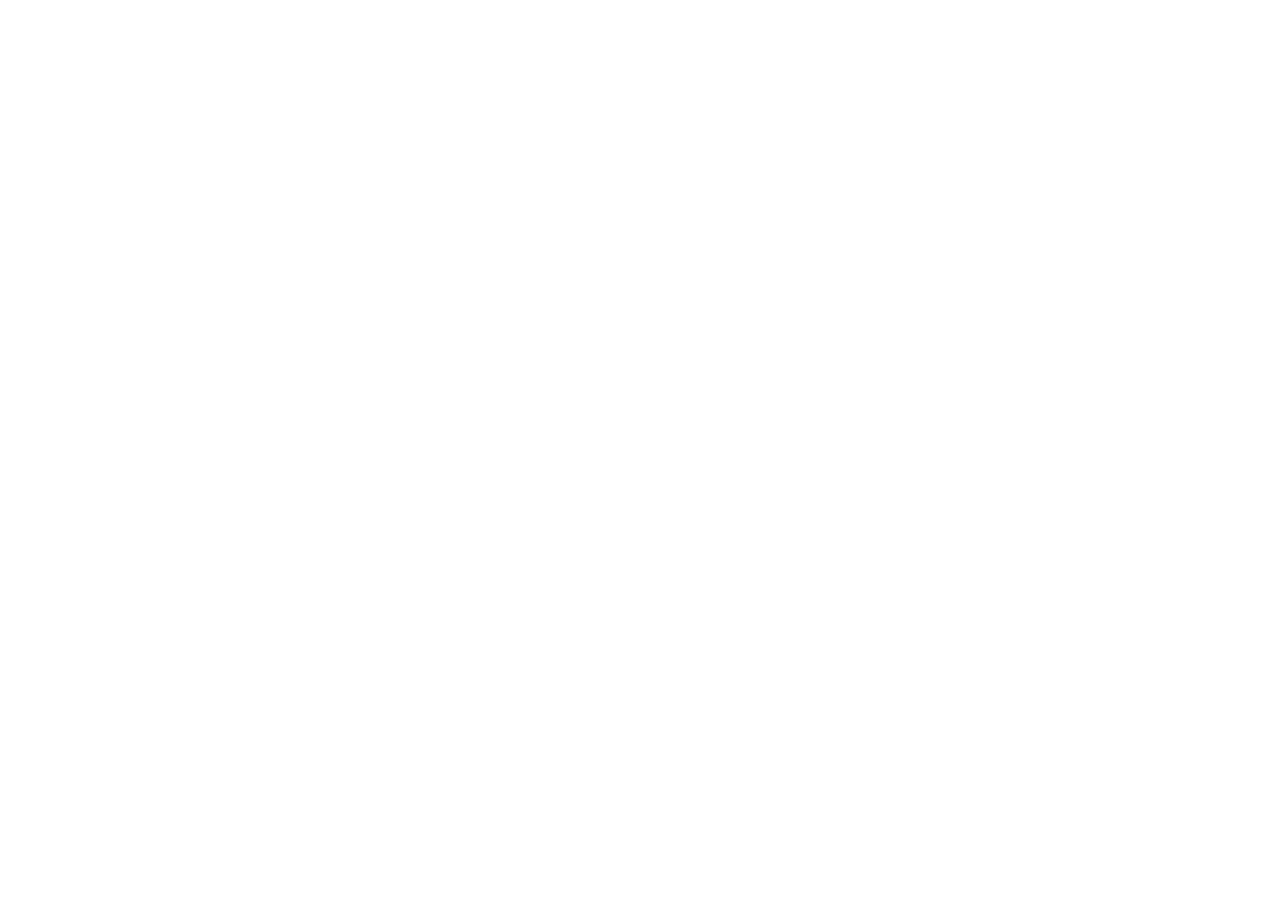
==== 02-random-color-palette/index.html @ d7356a70 "skeleton ready" ====
<!DOCTYPE html>
<html lang="en">
<head>
    <meta charset="UTF-8">
    <meta http-equiv="X-UA-Compatible" content="IE=edge">
    <meta name="viewport" content="width=device-width, initial-scale=1.0">
    <title>Document</title>
</head>
<body>
    
</body>
</html>
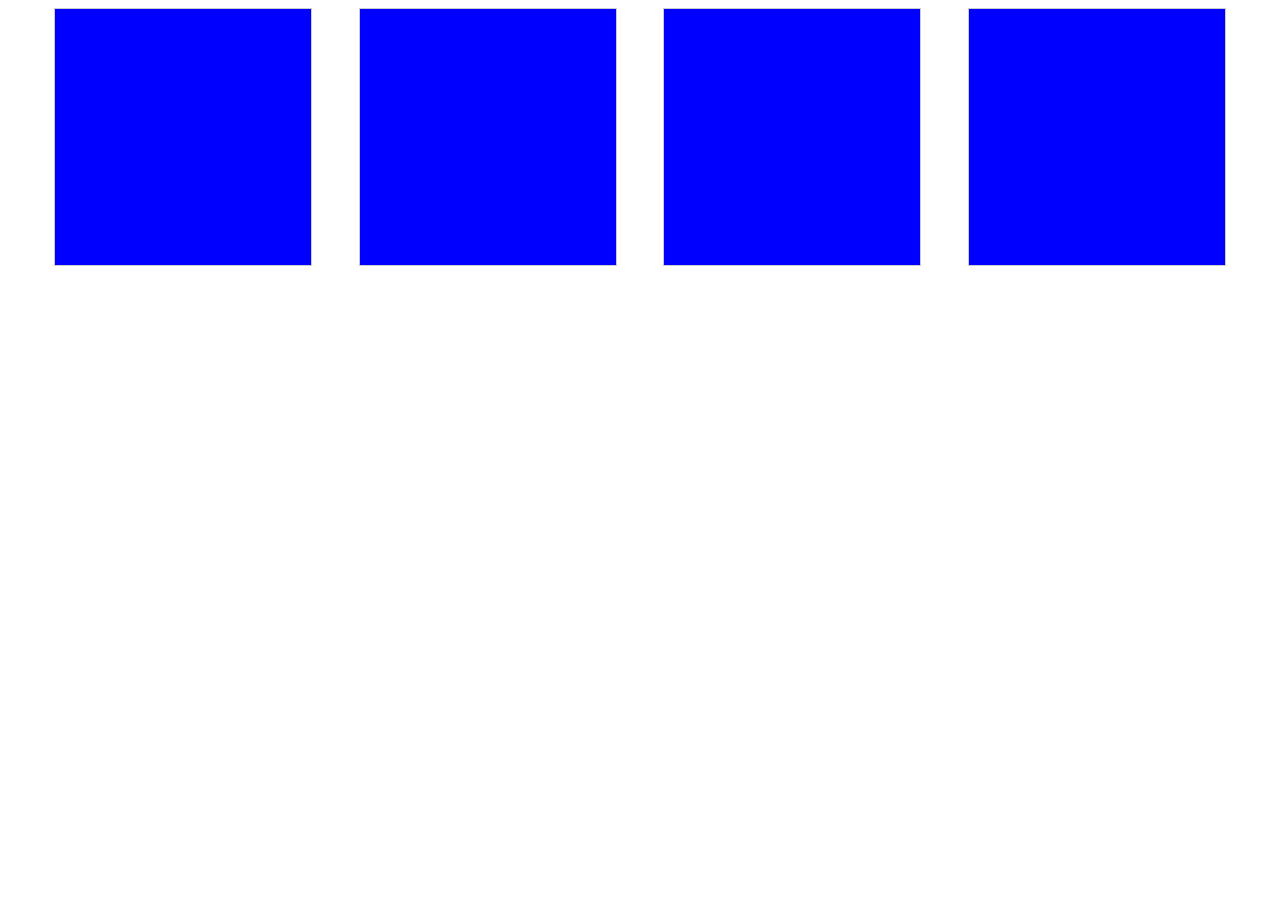
==== commit 820283ea: "rough design done" ====
--- a/02-random-color-palette/index.html
+++ b/02-random-color-palette/index.html
@@ -4,9 +4,17 @@
     <meta charset="UTF-8">
     <meta http-equiv="X-UA-Compatible" content="IE=edge">
     <meta name="viewport" content="width=device-width, initial-scale=1.0">
-    <title>Document</title>
+    <link rel="stylesheet" href="./css/style.css">
+    <title>Random Color Palette</title>
 </head>
 <body>
-    
+    <div class="wrapper">
+        <div class="palette"></div>
+        <div class="palette"></div>
+        <div class="palette"></div>
+        <div class="palette"></div>
+    </div>
 </body>
+
+<script src="./js/palette.js"></script>
 </html>--- a/02-random-color-palette/css/style.css
+++ b/02-random-color-palette/css/style.css
@@ -0,0 +1,14 @@
+:root {
+    font-size: 12px;
+}
+
+.wrapper {
+    display: flex;
+    justify-content: space-evenly;
+}
+
+.palette {
+    width: 20vw;
+    height: 20vw;
+    border: 1px solid #CCC;
+}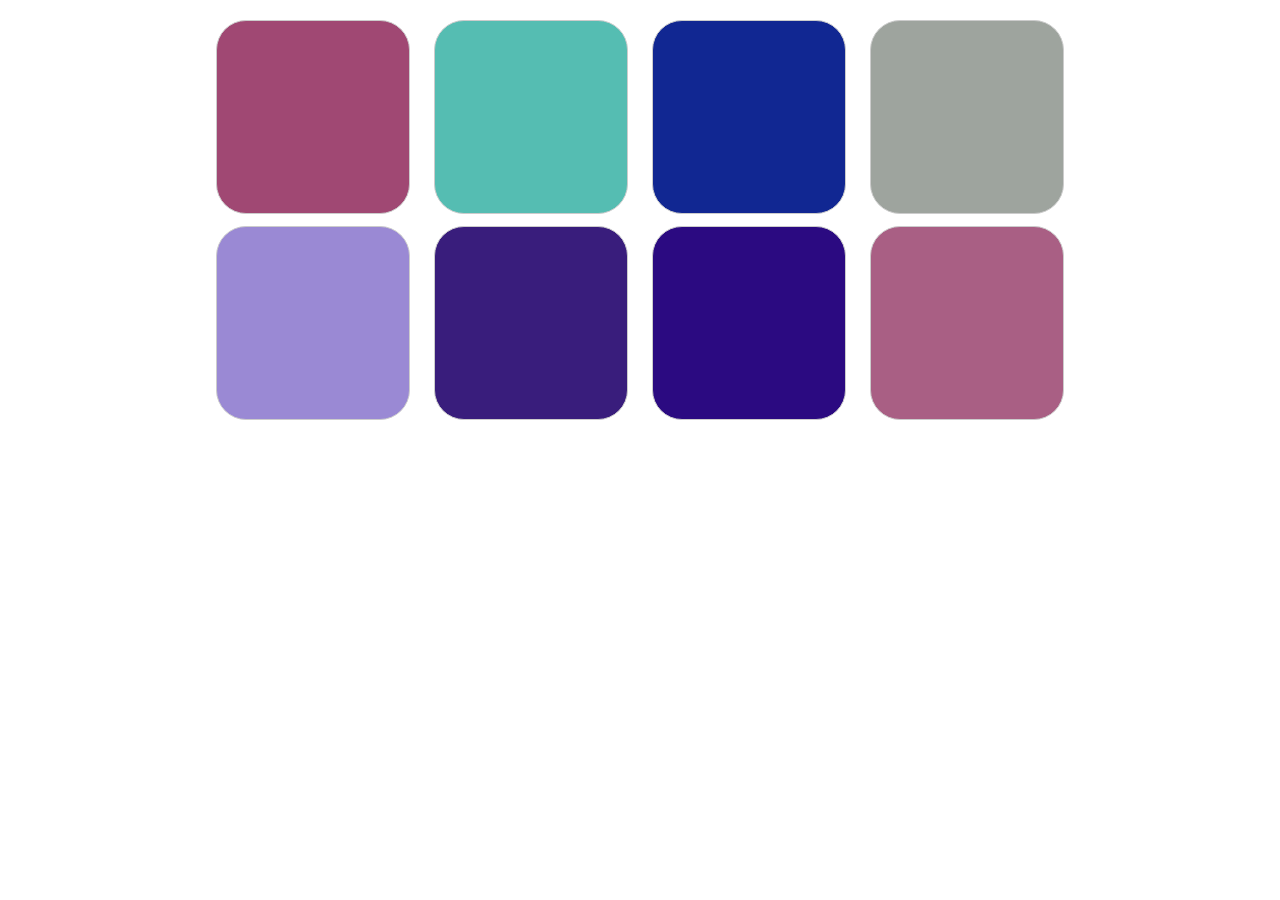
==== commit b153233e: "random color palette finished" ====
--- a/02-random-color-palette/index.html
+++ b/02-random-color-palette/index.html
@@ -9,10 +9,25 @@
 </head>
 <body>
     <div class="wrapper">
-        <div class="palette"></div>
-        <div class="palette"></div>
-        <div class="palette"></div>
-        <div class="palette"></div>
+        <div class="info hide">
+            copied :)
+        </div>
+        <div>
+            <div class="palette"></div>
+            <div class="palette"></div>
+        </div>
+        <div>
+            <div class="palette"></div>
+            <div class="palette"></div>
+        </div>
+        <div>
+            <div class="palette"></div>
+            <div class="palette"></div>
+        </div>
+        <div>
+            <div class="palette"></div>
+            <div class="palette"></div>
+        </div>
     </div>
 </body>
 
--- a/02-random-color-palette/css/style.css
+++ b/02-random-color-palette/css/style.css
@@ -4,11 +4,37 @@
 
 .wrapper {
     display: flex;
-    justify-content: space-evenly;
+    justify-content: center;
 }
 
 .palette {
-    width: 20vw;
-    height: 20vw;
+    width: 15vw;
+    height: 15vw;
     border: 1px solid #CCC;
+    border-radius: 30px;
+    margin: 12px;
+}
+
+.palette:hover {
+    cursor: pointer;
+    background-image: url(../icon/copy.svg);
+    background-repeat: no-repeat;
+    background-position: 50% 50%;
+}
+
+.info {
+    display: flex;
+    position: absolute;
+    justify-content: center;
+    align-items: center;
+    font-size: 20px;
+    width: 200px;
+    height: 40px;
+    color: white;
+    background-color: #000000a1;
+    border-radius: 15px;
+}
+
+.hide {
+    display: none;
 }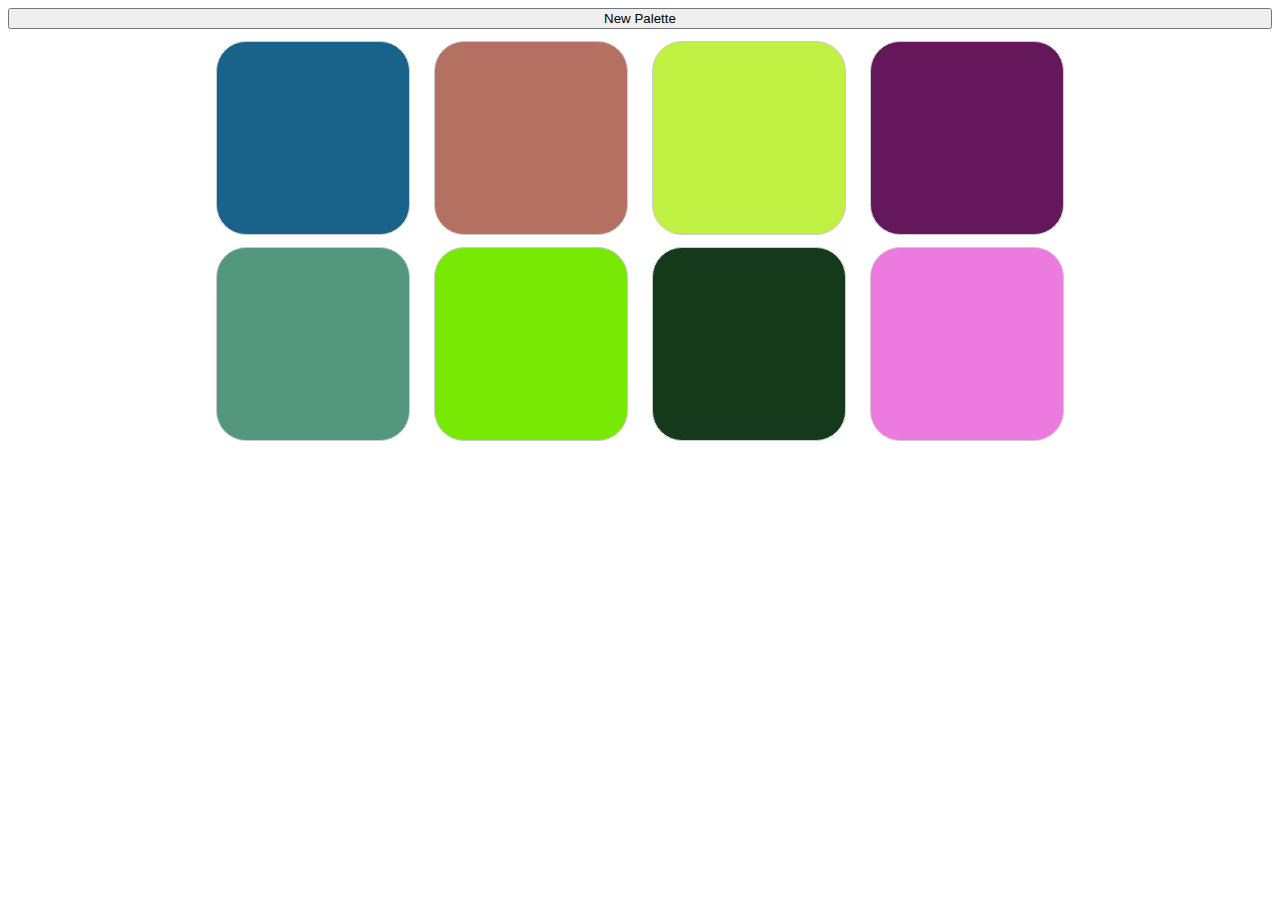
==== commit d433a004: "transition added and gif updated" ====
--- a/02-random-color-palette/index.html
+++ b/02-random-color-palette/index.html
@@ -9,24 +9,28 @@
 </head>
 <body>
     <div class="wrapper">
-        <div class="info hide">
-            copied :)
-        </div>
-        <div>
-            <div class="palette"></div>
-            <div class="palette"></div>
-        </div>
-        <div>
-            <div class="palette"></div>
-            <div class="palette"></div>
-        </div>
-        <div>
-            <div class="palette"></div>
-            <div class="palette"></div>
-        </div>
-        <div>
-            <div class="palette"></div>
-            <div class="palette"></div>
+        <input type="button" class="generate-btn" value="New Palette">
+        <div class="palettes">
+
+            <div class="info hide">
+                copied :)
+            </div>
+            <div>
+                <div class="palette"></div>
+                <div class="palette"></div>
+            </div>
+            <div>
+                <div class="palette"></div>
+                <div class="palette"></div>
+            </div>
+            <div>
+                <div class="palette"></div>
+                <div class="palette"></div>
+            </div>
+            <div>
+                <div class="palette"></div>
+                <div class="palette"></div>
+            </div>
         </div>
     </div>
 </body>
--- a/02-random-color-palette/css/style.css
+++ b/02-random-color-palette/css/style.css
@@ -5,14 +5,20 @@
 .wrapper {
     display: flex;
     justify-content: center;
+    flex-direction: column;
 }
 
+.palettes {
+    display: flex;
+    justify-content: center;
+}
 .palette {
     width: 15vw;
     height: 15vw;
     border: 1px solid #CCC;
     border-radius: 30px;
     margin: 12px;
+    transition: background-color 0.5s;
 }
 
 .palette:hover {
